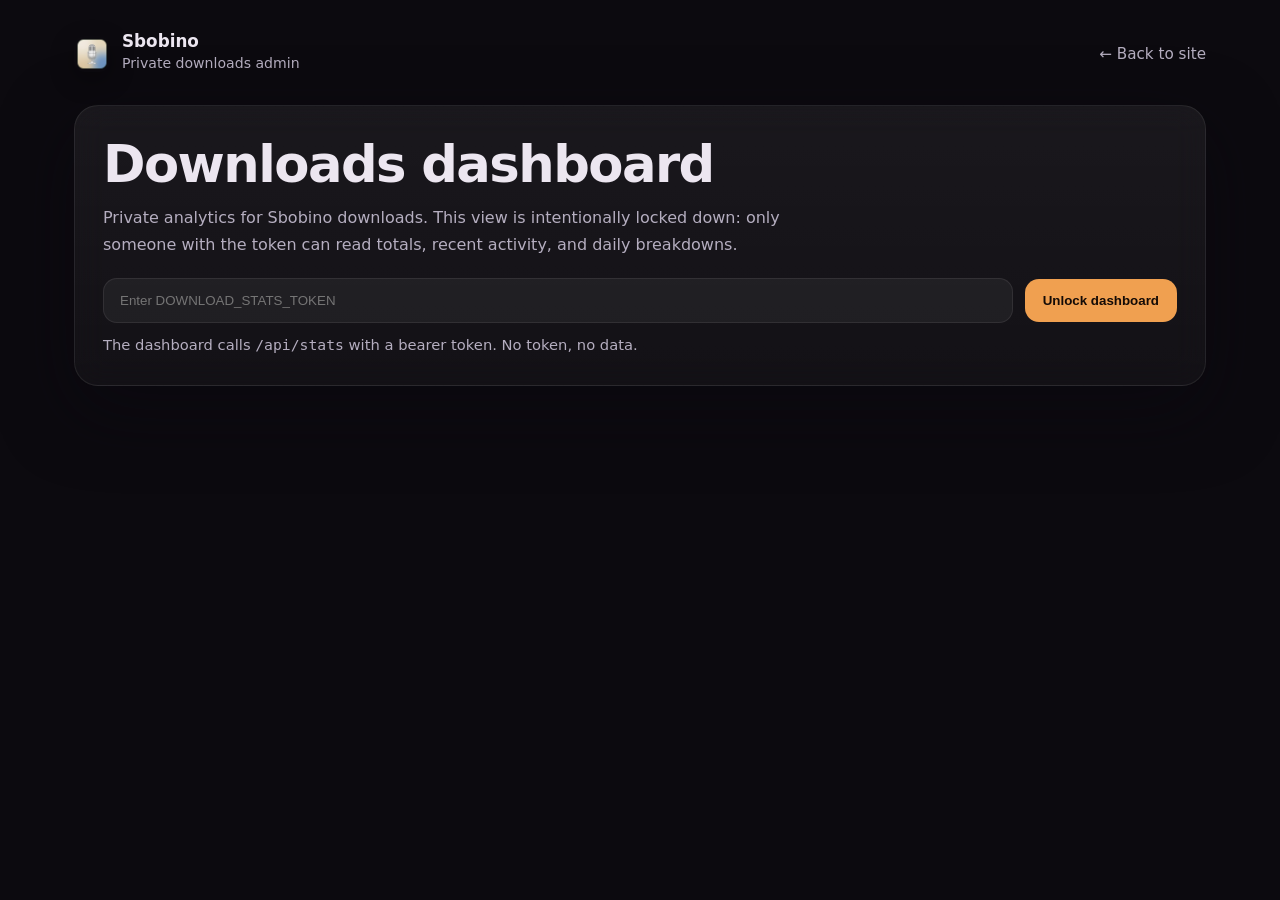
==== downloads.html @ 69f6e6ec "Add private downloads dashboard and tracking" ====
<!DOCTYPE html>
<html lang="en">
<head>
  <meta charset="UTF-8">
  <meta name="viewport" content="width=device-width, initial-scale=1.0">
  <title>Sbobino — Admin Downloads</title>
  <meta name="description" content="Private dashboard for Sbobino download analytics.">
  <link rel="icon" type="image/png" href="assets/icon.png">
  <link rel="stylesheet" href="styles.css">
  <style>
    :root {
      color-scheme: dark;
    }

    body {
      background: var(--bg);
      color: var(--ink);
      font-family: var(--font-body);
    }

    .admin-shell {
      max-width: 1180px;
      margin: 0 auto;
      padding: 32px 24px 80px;
    }

    .admin-topbar {
      display: flex;
      justify-content: space-between;
      align-items: center;
      gap: 16px;
      margin-bottom: 28px;
      flex-wrap: wrap;
    }

    .brand {
      display: flex;
      align-items: center;
      gap: 12px;
      text-decoration: none;
      color: var(--ink);
    }

    .brand img {
      width: 36px;
      height: 36px;
      border-radius: 10px;
      box-shadow: 0 8px 24px rgba(0,0,0,0.28);
    }

    .brand-text strong {
      display: block;
      font-family: var(--font-display);
      font-size: 1.05rem;
      line-height: 1.1;
    }

    .brand-text span {
      color: var(--muted);
      font-size: 0.88rem;
    }

    .back-link {
      color: var(--muted);
      font-size: 0.95rem;
    }

    .hero {
      background: linear-gradient(180deg, rgba(255,255,255,0.06), rgba(255,255,255,0.03));
      border: 1px solid var(--line);
      border-radius: 24px;
      padding: 28px;
      box-shadow: var(--shadow);
      backdrop-filter: blur(16px);
      margin-bottom: 22px;
    }

    .hero h1 {
      font-family: var(--font-display);
      font-size: clamp(2rem, 4vw, 3.2rem);
      margin-bottom: 10px;
      letter-spacing: -0.03em;
    }

    .hero p {
      color: var(--muted);
      max-width: 70ch;
      margin-bottom: 20px;
    }

    .login-panel {
      display: flex;
      gap: 12px;
      flex-wrap: wrap;
      align-items: center;
      margin-top: 20px;
    }

    .login-panel input {
      flex: 1 1 320px;
      min-width: 240px;
      background: rgba(255,255,255,0.05);
      color: var(--ink);
      border: 1px solid var(--line);
      border-radius: 14px;
      padding: 14px 16px;
      outline: none;
    }

    .login-panel input:focus {
      border-color: var(--line-hover);
      box-shadow: 0 0 0 4px rgba(240, 160, 80, 0.12);
    }

    .btn-primary-dark {
      border: 0;
      border-radius: 14px;
      padding: 14px 18px;
      background: var(--accent);
      color: #140b06;
      font-weight: 700;
      cursor: pointer;
      transition: transform .18s ease, filter .18s ease;
    }

    .btn-primary-dark:hover { transform: translateY(-1px); filter: brightness(1.03); }

    .hint {
      color: var(--muted);
      font-size: 0.92rem;
      margin-top: 10px;
    }

    .hidden { display: none; }

    .stats-grid {
      display: grid;
      grid-template-columns: repeat(4, minmax(0, 1fr));
      gap: 16px;
      margin-bottom: 22px;
    }

    .stat-card,
    .panel {
      background: rgba(255,255,255,0.04);
      border: 1px solid var(--line);
      border-radius: 20px;
      box-shadow: var(--shadow-sm);
      backdrop-filter: blur(14px);
    }

    .stat-card {
      padding: 18px;
      min-height: 122px;
      display: flex;
      flex-direction: column;
      justify-content: space-between;
    }

    .stat-label {
      color: var(--muted);
      font-size: 0.9rem;
      letter-spacing: .04em;
      text-transform: uppercase;
    }

    .stat-value {
      font-family: var(--font-display);
      font-size: clamp(1.8rem, 3vw, 2.8rem);
      font-weight: 700;
      letter-spacing: -0.04em;
      line-height: 1;
      margin-top: 8px;
    }

    .stat-sub {
      color: var(--muted);
      font-size: 0.92rem;
      margin-top: 10px;
    }

    .panels {
      display: grid;
      grid-template-columns: 1.2fr .8fr;
      gap: 16px;
    }

    .panel {
      padding: 20px;
    }

    .panel h2 {
      font-family: var(--font-display);
      font-size: 1.15rem;
      margin-bottom: 14px;
    }

    .meta-line {
      color: var(--muted);
      font-size: 0.92rem;
      margin-bottom: 12px;
    }

    .chips {
      display: flex;
      flex-wrap: wrap;
      gap: 8px;
      margin-bottom: 8px;
    }

    .chip {
      padding: 8px 12px;
      border-radius: 999px;
      border: 1px solid var(--line);
      background: rgba(255,255,255,0.03);
      color: var(--ink);
      font-size: 0.9rem;
    }

    pre {
      white-space: pre-wrap;
      word-break: break-word;
      background: rgba(0,0,0,0.26);
      padding: 16px;
      border-radius: 16px;
      border: 1px solid var(--line);
      overflow: auto;
      color: #f7f0ff;
    }

    .events {
      display: grid;
      gap: 10px;
    }

    .event {
      padding: 14px 16px;
      border: 1px solid var(--line);
      border-radius: 16px;
      background: rgba(255,255,255,0.03);
    }

    .event strong {
      display: block;
      margin-bottom: 2px;
    }

    .event small {
      color: var(--muted);
      display: block;
      margin-top: 4px;
      line-height: 1.45;
      word-break: break-word;
    }

    .footer-note {
      margin-top: 16px;
      color: var(--muted);
      font-size: 0.9rem;
    }

    @media (max-width: 980px) {
      .stats-grid,
      .panels {
        grid-template-columns: 1fr;
      }
    }
  </style>
</head>
<body>
  <main class="admin-shell">
    <div class="admin-topbar">
      <a class="brand" href="/">
        <img src="assets/icon.png" alt="Sbobino">
        <div class="brand-text">
          <strong>Sbobino</strong>
          <span>Private downloads admin</span>
        </div>
      </a>
      <a class="back-link" href="/">← Back to site</a>
    </div>

    <section class="hero">
      <h1>Downloads dashboard</h1>
      <p>Private analytics for Sbobino downloads. This view is intentionally locked down: only someone with the token can read totals, recent activity, and daily breakdowns.</p>

      <div class="login-panel">
        <input id="token" type="password" placeholder="Enter DOWNLOAD_STATS_TOKEN" autocomplete="current-password" />
        <button id="load" class="btn-primary-dark">Unlock dashboard</button>
      </div>
      <div class="hint">The dashboard calls <code>/api/stats</code> with a bearer token. No token, no data.</div>
    </section>

    <section id="content" class="hidden">
      <div class="stats-grid">
        <article class="stat-card">
          <div class="stat-label">Total downloads</div>
          <div class="stat-value" id="total">0</div>
          <div class="stat-sub">All tracked assets combined</div>
        </article>
        <article class="stat-card">
          <div class="stat-label">DMG</div>
          <div class="stat-value" id="dmg">0</div>
          <div class="stat-sub">Installer downloads</div>
        </article>
        <article class="stat-card">
          <div class="stat-label">App tar.gz</div>
          <div class="stat-value" id="app">0</div>
          <div class="stat-sub">Bundle downloads</div>
        </article>
        <article class="stat-card">
          <div class="stat-label">Recent events</div>
          <div class="stat-value" id="events-count">0</div>
          <div class="stat-sub">Latest events loaded in this session</div>
        </article>
      </div>

      <div class="panels">
        <section class="panel">
          <h2>Downloads by day</h2>
          <div class="meta-line">JSON snapshot of the stored daily counts.</div>
          <pre id="byday">{}</pre>
        </section>

        <section class="panel">
          <h2>Quick summary</h2>
          <div class="chips" id="summary-chips">
            <span class="chip">Protected access</span>
            <span class="chip">Persistent storage</span>
            <span class="chip">Free stack</span>
          </div>
          <div class="meta-line">Recent events are kept short so you can inspect them fast.</div>
          <div class="events" id="events"></div>
        </section>
      </div>

      <div class="footer-note">Tip: if you want, I can add a tiny chart next. For now this is already production-style, private, and cheap to run.</div>
    </section>
  </main>

  <script>
    const tokenInput = document.getElementById('token');
    const loadBtn = document.getElementById('load');
    const content = document.getElementById('content');
    const total = document.getElementById('total');
    const dmg = document.getElementById('dmg');
    const app = document.getElementById('app');
    const eventsCount = document.getElementById('events-count');
    const byday = document.getElementById('byday');
    const events = document.getElementById('events');

    function eventLabel(row) {
      if (!row) return 'unknown';
      return row.asset || 'unknown';
    }

    async function loadStats() {
      const token = tokenInput.value.trim();
      if (!token) return;
      const res = await fetch('/api/stats', { headers: { Authorization: `Bearer ${token}` } });
      const data = await res.json();
      if (!res.ok) {
        alert(data.error || 'Failed to load stats');
        return;
      }

      total.textContent = data.total ?? 0;
      dmg.textContent = data.dmg ?? 0;
      app.textContent = data.app ?? 0;
      byday.textContent = JSON.stringify(data.byday || {}, null, 2);

      events.innerHTML = '';
      const rows = Array.isArray(data.events) ? data.events : [];
      eventsCount.textContent = rows.length;
      rows.forEach((e) => {
        const div = document.createElement('div');
        div.className = 'event';
        div.innerHTML = `
          <strong>${eventLabel(e)}</strong>
          <small>${e.ts || ''}</small>
          <small>${e.referrer || 'no referrer'}</small>
        `;
        events.appendChild(div);
      });

      content.classList.remove('hidden');
    }

    loadBtn.addEventListener('click', loadStats);
    tokenInput.addEventListener('keydown', (e) => {
      if (e.key === 'Enter') loadStats();
    });
  </script>
</body>
</html>
---- styles.css ----
/* ============================================
   SBOBINO — Showcase Website Styles
   Style: Warm dark glassmorphism (CodexMonitor-inspired)
   ============================================ */

/* ---------- Custom Properties ---------- */
:root {
  --bg:       #0c0a0f;
  --bg-2:     #17141e;
  --bg-card:  #1e1a27;
  --ink:      #ece6f0;
  --muted:    #b5aec0;
  --line:     rgba(255, 255, 255, 0.08);
  --line-hover: rgba(255, 255, 255, 0.18);
  --glass:    rgba(20, 16, 30, 0.6);
  --accent:   #f0a050;
  --accent-2: #e06070;
  --accent-3: #a07cf0;
  --shadow:   0 24px 70px rgba(10, 8, 15, 0.5);
  --shadow-sm: 0 8px 30px rgba(10, 8, 15, 0.3);
  --radius:   16px;
  --radius-lg: 22px;
  --radius-pill: 999px;
  --font-body:    "DM Sans", system-ui, -apple-system, sans-serif;
  --font-display: "Space Grotesk", system-ui, -apple-system, sans-serif;
  --max-width: 1120px;
  --section-pad: clamp(60px, 10vw, 100px);
}

/* ---------- Reset ---------- */
*, *::before, *::after { box-sizing: border-box; margin: 0; padding: 0; }

html {
  scroll-behavior: smooth;
  -webkit-font-smoothing: antialiased;
  -moz-osx-font-smoothing: grayscale;
}

body {
  font-family: var(--font-body);
  font-size: 16px;
  line-height: 1.65;
  color: var(--ink);
  background: var(--bg);
  background-image: radial-gradient(circle at 30% 0%, #1a1428 0%, var(--bg) 55%, #08060c 100%);
  min-height: 100vh;
  overflow-x: hidden;
}

img { display: block; max-width: 100%; height: auto; }
a { color: inherit; text-decoration: none; }
ul { list-style: none; }

/* ---------- Layout ---------- */
.wrap {
  max-width: var(--max-width);
  margin: 0 auto;
  padding: 0 24px;
  width: 100%;
}

.section {
  padding: var(--section-pad) 0;
}

/* ---------- Starfield Canvas ---------- */
#starfield {
  position: fixed;
  inset: -30px;
  z-index: -2;
  width: calc(100% + 60px);
  height: calc(100% + 60px);
  pointer-events: none;
  will-change: transform;
}

/* ---------- Space Layer (nebulae + celestials) ---------- */
.space-layer {
  position: fixed;
  inset: 0;
  z-index: -1;
  overflow: hidden;
  pointer-events: none;
  transition: filter 1.2s ease, transform 0.8s ease;
  will-change: filter, transform;
}

/* Nebulae — larger, more cosmic than the old orbs */
.nebula {
  position: absolute;
  border-radius: 50%;
  filter: blur(120px);
  opacity: 0.10;
  animation: drift 22s ease-in-out infinite;
  will-change: transform;
}

.nebula-1 {
  width: 600px; height: 500px;
  top: -10%; left: 5%;
  background: radial-gradient(ellipse, #4a7cff, #1a1060 40%, transparent 70%);
}

.nebula-2 {
  width: 700px; height: 600px;
  top: 25%; right: -12%;
  background: radial-gradient(ellipse, #e06070, #6b1a3a 40%, transparent 70%);
  animation-delay: -6s;
  opacity: 0.08;
}

.nebula-3 {
  width: 500px; height: 500px;
  top: 55%; left: 20%;
  background: radial-gradient(ellipse, #a07cf0, #301860 40%, transparent 70%);
  animation-delay: -12s;
  opacity: 0.09;
}

.nebula-4 {
  width: 550px; height: 450px;
  top: 80%; right: 15%;
  background: radial-gradient(ellipse, #f0a050, #5a3010 40%, transparent 70%);
  animation-delay: -17s;
  opacity: 0.07;
}

@keyframes drift {
  0%, 100% { transform: translateY(0) translateX(0) scale(1); }
  33%      { transform: translateY(20px) translateX(-10px) scale(1.04); }
  66%      { transform: translateY(-15px) translateX(15px) scale(0.97); }
}

/* ---------- Warp Vignette (fast-scroll / orbital transfer) ---------- */
.warp-vignette {
  position: fixed;
  inset: 0;
  z-index: 1;
  pointer-events: none;
  opacity: 0;
  background: radial-gradient(ellipse at center, transparent 30%, rgba(80, 120, 255, 0.06) 70%, rgba(40, 60, 180, 0.12) 100%);
  transition: opacity 0.3s ease;
}

.warp-vignette.active {
  opacity: 1;
}

/* ---------- Lightbox ---------- */
.lightbox-overlay {
  position: fixed;
  inset: 0;
  z-index: 9999;
  background: rgba(4, 3, 8, 0.92);
  backdrop-filter: blur(12px);
  -webkit-backdrop-filter: blur(12px);
  display: flex;
  align-items: center;
  justify-content: center;
  opacity: 0;
  visibility: hidden;
  transition: opacity 0.3s ease, visibility 0.3s ease;
  cursor: zoom-out;
}

.lightbox-overlay.open {
  opacity: 1;
  visibility: visible;
}

.lightbox-overlay img {
  max-width: 92vw;
  max-height: 90vh;
  border-radius: 12px;
  box-shadow: 0 32px 100px rgba(0, 0, 0, 0.6);
  transform: scale(0.92);
  transition: transform 0.35s cubic-bezier(0.16, 1, 0.3, 1);
}

.lightbox-overlay.open img {
  transform: scale(1);
}

.lightbox-close {
  position: absolute;
  top: 20px; right: 24px;
  width: 44px; height: 44px;
  background: rgba(255,255,255,0.1);
  border: 1px solid rgba(255,255,255,0.15);
  border-radius: 50%;
  color: var(--ink);
  font-size: 1.4rem;
  display: flex;
  align-items: center;
  justify-content: center;
  cursor: pointer;
  transition: background 0.2s, transform 0.2s;
}

.lightbox-close:hover {
  background: rgba(255,255,255,0.2);
  transform: scale(1.1);
}

.lightbox-caption {
  position: absolute;
  bottom: 24px;
  left: 50%;
  transform: translateX(-50%);
  font-family: var(--font-body);
  font-size: 0.9rem;
  color: var(--muted);
  text-align: center;
  max-width: 600px;
  padding: 8px 20px;
  background: rgba(20, 16, 30, 0.7);
  border-radius: var(--radius-pill);
  backdrop-filter: blur(8px);
  -webkit-backdrop-filter: blur(8px);
}

/* Make bento images clickable */
.bento-tile img,
.hero-screenshot img {
  cursor: zoom-in;
}

/* ---------- Typography ---------- */
h1, h2, h3 {
  font-family: var(--font-display);
  line-height: 1.2;
  color: var(--ink);
}

h1 { font-size: clamp(2rem, 4vw, 3.2rem); font-weight: 700; }
h2 { font-size: clamp(1.6rem, 3vw, 2.4rem); font-weight: 700; }
h3 { font-size: 1.15rem; font-weight: 600; }

.overline {
  display: block;
  font-family: var(--font-body);
  font-size: 0.8rem;
  font-weight: 600;
  text-transform: uppercase;
  letter-spacing: 0.1em;
  color: var(--accent);
  margin-bottom: 12px;
}

.section-title {
  margin-bottom: 16px;
}

.section-sub {
  color: var(--muted);
  font-size: 1.05rem;
  max-width: 600px;
  margin-bottom: 48px;
}

.section-sub em {
  color: var(--accent);
  font-style: italic;
}

/* ---------- Buttons ---------- */
.btn {
  display: inline-flex;
  align-items: center;
  gap: 8px;
  font-family: var(--font-body);
  font-size: 0.9rem;
  font-weight: 600;
  padding: 10px 20px;
  border-radius: var(--radius-pill);
  border: 1px solid transparent;
  cursor: pointer;
  transition: transform 0.2s ease, box-shadow 0.2s ease, background 0.2s ease, border-color 0.2s ease;
  white-space: nowrap;
}

.btn:hover { transform: translateY(-2px); }

.btn-primary {
  background: linear-gradient(135deg, var(--accent), #d88a3a);
  color: #0c0a0f;
  box-shadow: 0 4px 20px rgba(240, 160, 80, 0.25);
}
.btn-primary:hover {
  box-shadow: 0 8px 30px rgba(240, 160, 80, 0.35);
}

.btn-ghost {
  border-color: var(--line-hover);
  color: var(--muted);
}
.btn-ghost:hover {
  border-color: rgba(255,255,255,0.3);
  color: var(--ink);
}

.btn-lg {
  padding: 14px 28px;
  font-size: 1rem;
}

/* ---------- Header ---------- */
.site-header {
  position: sticky;
  top: 0;
  z-index: 100;
  background: rgba(12, 10, 15, 0.75);
  backdrop-filter: blur(18px);
  -webkit-backdrop-filter: blur(18px);
  border-bottom: 1px solid var(--line);
}

.header-inner {
  display: flex;
  align-items: center;
  gap: 24px;
  height: 64px;
}

.logo {
  display: flex;
  align-items: center;
  gap: 10px;
  font-family: var(--font-display);
  font-size: 1.2rem;
  font-weight: 700;
  flex-shrink: 0;
}

.logo-icon {
  border-radius: 8px;
}

.nav-links {
  display: flex;
  align-items: center;
  gap: 28px;
  margin-left: auto;
  font-size: 0.9rem;
  font-weight: 500;
}

.nav-links a {
  color: var(--muted);
  transition: color 0.2s;
}
.nav-links a:hover { color: var(--ink); }

.header-actions {
  display: flex;
  align-items: center;
  gap: 12px;
  margin-left: 24px;
}

/* Hamburger */
.menu-toggle {
  display: none;
  background: none;
  border: none;
  cursor: pointer;
  width: 32px;
  height: 32px;
  position: relative;
  margin-left: auto;
}

.hamburger,
.hamburger::before,
.hamburger::after {
  display: block;
  width: 22px;
  height: 2px;
  background: var(--ink);
  border-radius: 2px;
  transition: transform 0.3s, opacity 0.3s;
  position: absolute;
  left: 5px;
}
.hamburger { top: 15px; }
.hamburger::before { content: ''; top: -7px; }
.hamburger::after  { content: ''; top: 7px; }

.menu-toggle[aria-expanded="true"] .hamburger { background: transparent; }
.menu-toggle[aria-expanded="true"] .hamburger::before { transform: translateY(7px) rotate(45deg); }
.menu-toggle[aria-expanded="true"] .hamburger::after  { transform: translateY(-7px) rotate(-45deg); }

/* ---------- Hero ---------- */
.hero {
  padding: clamp(80px, 12vw, 140px) 0 var(--section-pad);
}

.hero-grid {
  display: grid;
  grid-template-columns: 1fr 1.2fr;
  gap: 48px;
  align-items: center;
}

.badge {
  display: inline-block;
  font-size: 0.78rem;
  font-weight: 600;
  padding: 6px 16px;
  border-radius: var(--radius-pill);
  border: 1px solid rgba(240, 160, 80, 0.3);
  color: var(--accent);
  background: rgba(240, 160, 80, 0.08);
  margin-bottom: 20px;
}

.hero-sub {
  color: var(--muted);
  font-size: 1.1rem;
  margin-top: 20px;
  max-width: 520px;
}

.hero-ctas {
  display: flex;
  gap: 14px;
  margin-top: 32px;
  flex-wrap: wrap;
}

/* Inline support card under the hero CTAs — mirrors the footer .support-banner */
.support-inline {
  display: flex; align-items: center; gap: 24px;
  flex-wrap: wrap;
  margin-top: 22px;
  padding: 16px 20px;
  background: rgba(20, 16, 30, 0.4);
  border: 1px solid var(--line);
  border-radius: 12px;
  backdrop-filter: blur(12px);
  -webkit-backdrop-filter: blur(12px);
}
.support-inline-text {
  display: flex; align-items: center; gap: 16px;
  flex: 1; flex-wrap: wrap;
}
.support-inline-label {
  font-size: 0.78rem; font-weight: 600;
  text-transform: uppercase; letter-spacing: 0.08em;
  color: var(--accent);
  white-space: nowrap;
}
.support-inline-text p {
  font-size: 0.9rem; color: var(--muted); margin: 0;
  line-height: 1.45;
}
.support-inline-text strong { color: var(--ink); font-weight: 600; }
.support-inline-actions {
  display: flex; align-items: center; gap: 12px;
  flex-shrink: 0; flex-wrap: wrap;
}

@media (max-width: 720px) {
  .support-inline { padding: 14px 16px; gap: 14px; }
  .support-inline-text { flex-direction: column; align-items: flex-start; gap: 6px; }
}

.hero-screenshot {
  background: var(--glass);
  backdrop-filter: blur(22px);
  -webkit-backdrop-filter: blur(22px);
  border: 1px solid var(--line);
  border-radius: var(--radius-lg);
  padding: 8px;
  overflow: hidden;
  box-shadow: var(--shadow);
  transition: transform 0.3s ease, box-shadow 0.3s ease;
}

.hero-screenshot:hover {
  transform: translateY(-6px);
  box-shadow: 0 32px 80px rgba(10, 8, 15, 0.6);
}

.hero-screenshot img {
  border-radius: calc(var(--radius-lg) - 4px);
  width: 100%;
}

/* ---------- Feature Grid ---------- */
.feature-grid {
  display: grid;
  grid-template-columns: repeat(auto-fit, minmax(300px, 1fr));
  gap: 18px;
}

.feature-card {
  background: var(--glass);
  backdrop-filter: blur(22px);
  -webkit-backdrop-filter: blur(22px);
  border: 1px solid var(--line);
  border-radius: var(--radius);
  padding: 28px;
  transition: transform 0.25s ease, box-shadow 0.25s ease, border-color 0.25s ease;
}

.feature-card:hover {
  transform: translateY(-6px);
  box-shadow: var(--shadow);
  border-color: var(--line-hover);
}

.feature-icon {
  margin-bottom: 16px;
  width: 48px;
  height: 48px;
  display: flex;
  align-items: center;
  justify-content: center;
  border-radius: 12px;
  background: rgba(255,255,255,0.04);
}

.feature-card h3 {
  margin-bottom: 8px;
}

.feature-card p {
  color: var(--muted);
  font-size: 0.92rem;
  line-height: 1.6;
}

/* ---------- Screenshot Showcase ---------- */

/* Mac device frame */
.mac-frame {
  background: #1c1a22;
  border: 1px solid rgba(255, 255, 255, 0.1);
  border-radius: 12px;
  overflow: hidden;
  box-shadow:
    var(--shadow),
    0 0 0 1px rgba(255, 255, 255, 0.04),
    inset 0 1px 0 rgba(255, 255, 255, 0.05);
  transition: transform 0.3s ease, box-shadow 0.3s ease, border-color 0.3s ease;
}

.mac-frame:hover {
  border-color: var(--line-hover);
  box-shadow:
    0 32px 80px rgba(10, 8, 15, 0.6),
    0 0 0 1px rgba(255, 255, 255, 0.06);
}

.mac-titlebar {
  display: flex;
  align-items: center;
  gap: 6px;
  padding: 10px 14px;
  background: rgba(30, 26, 39, 0.9);
  border-bottom: 1px solid rgba(255, 255, 255, 0.06);
}

.mac-dot {
  width: 10px;
  height: 10px;
  border-radius: 50%;
}

.mac-dot:nth-child(1) { background: #ff5f57; opacity: 0.7; }
.mac-dot:nth-child(2) { background: #febc2e; opacity: 0.7; }
.mac-dot:nth-child(3) { background: #28c840; opacity: 0.7; }

.mac-frame img {
  width: 100%;
  display: block;
  cursor: zoom-in;
}

/* Smaller Mac frame for compact row */
.mac-frame-sm {
  background: #1c1a22;
  border: 1px solid rgba(255, 255, 255, 0.1);
  border-radius: 8px;
  overflow: hidden;
  box-shadow: var(--shadow-sm);
  transition: transform 0.3s ease, box-shadow 0.3s ease, border-color 0.3s ease;
}

.mac-frame-sm:hover {
  border-color: var(--line-hover);
  box-shadow: var(--shadow);
}

.mac-frame-sm .mac-titlebar {
  padding: 7px 10px;
  gap: 5px;
}

.mac-frame-sm .mac-dot {
  width: 8px;
  height: 8px;
}

.mac-frame-sm img {
  width: 100%;
  display: block;
  cursor: zoom-in;
}

/* Screenshot frame — clean glass border, no titlebar dots */
.screenshot-frame {
  background: var(--glass);
  backdrop-filter: blur(22px);
  -webkit-backdrop-filter: blur(22px);
  border: 1px solid var(--line);
  border-radius: var(--radius-lg);
  padding: 6px;
  overflow: hidden;
  box-shadow: var(--shadow);
  transition: transform 0.3s ease, box-shadow 0.3s ease, border-color 0.3s ease;
}
.screenshot-frame:hover {
  transform: translateY(-4px);
  border-color: var(--line-hover);
  box-shadow: 0 32px 80px rgba(10,8,15,0.6), 0 0 0 1px rgba(255,255,255,0.06);
}
.screenshot-frame img {
  border-radius: calc(var(--radius-lg) - 4px);
  width: 100%; display: block; cursor: zoom-in;
}
.screenshot-frame-sm {
  padding: 4px;
  border-radius: var(--radius);
}
.screenshot-frame-sm img {
  border-radius: calc(var(--radius) - 3px);
}

/* Spotlight (tier 1) */
.showcase-spotlight {
  display: grid;
  grid-template-columns: 1fr 1.4fr;
  gap: 48px;
  align-items: center;
  margin-bottom: 80px;
}

/* Alternating panels (tier 2) */
.showcase-panel {
  display: grid;
  grid-template-columns: 1fr 1.2fr;
  gap: 48px;
  align-items: center;
  margin-bottom: 64px;
}

.showcase-panel--right {
  grid-template-columns: 1.2fr 1fr;
}

/* Showcase text */
.showcase-overline {
  display: block;
  font-size: 0.75rem;
  font-weight: 600;
  text-transform: uppercase;
  letter-spacing: 0.1em;
  color: var(--accent);
  margin-bottom: 10px;
}

.showcase-text h3 {
  font-size: 1.4rem;
  margin-bottom: 12px;
}

.showcase-text p {
  color: var(--muted);
  font-size: 0.95rem;
  line-height: 1.65;
}

/* Compact row (tier 3) */
.showcase-row {
  display: grid;
  grid-template-columns: repeat(3, 1fr);
  gap: 24px;
  margin-top: 48px;
}

.showcase-card {
  text-align: center;
}

.showcase-card .screenshot-frame {
  margin-bottom: 16px;
}

.showcase-card h4 {
  font-family: var(--font-display);
  font-size: 1rem;
  font-weight: 600;
  margin-bottom: 6px;
}

.showcase-card p {
  color: var(--muted);
  font-size: 0.85rem;
  line-height: 1.5;
}

/* Scroll-triggered entrance animations */
.showcase-frame-enter {
  opacity: 0;
  transform: perspective(1200px) rotateY(4deg) translateX(30px);
  transition: opacity 0.7s ease, transform 0.7s cubic-bezier(0.16, 1, 0.3, 1);
}

.showcase-panel--right .showcase-frame-enter {
  transform: perspective(1200px) rotateY(-4deg) translateX(-30px);
}

.showcase-text-enter {
  opacity: 0;
  transform: translateY(24px);
  transition: opacity 0.6s ease 0.15s, transform 0.6s ease 0.15s;
}

.showcase-card-enter {
  opacity: 0;
  transform: translateY(30px);
  transition: opacity 0.6s ease, transform 0.6s cubic-bezier(0.16, 1, 0.3, 1);
}

.showcase-card-enter:nth-child(2) { transition-delay: 0.1s; }
.showcase-card-enter:nth-child(3) { transition-delay: 0.2s; }

.in-view {
  opacity: 1 !important;
  transform: none !important;
}

/* ---------- Interactive Demo — App Replica ---------- */
.demo-app {
  margin-top: 40px;
  background: rgba(34,40,49,0.95);
  border: 1px solid rgba(223,208,184,0.12);
  border-radius: 12px;
  overflow: hidden;
  box-shadow: 0 32px 80px rgba(6,8,12,0.54), 0 0 0 1px rgba(223,208,184,0.06);
}
.demo-app .mac-titlebar {
  padding: 10px 14px 0;
  background: transparent;
  border-bottom: none;
}
.demo-caption {
  text-align: center; font-size: 0.82rem; color: var(--muted); opacity: 0.6;
  margin-top: 18px;
}

/* App toolbar (below traffic lights) */
.demo-toolbar {
  display: flex; align-items: center; justify-content: space-between;
  padding: 6px 14px 8px;
  background: transparent;
  border-bottom: 1px solid rgba(223,208,184,0.07);
  gap: 8px;
}
.demo-toolbar-left, .demo-toolbar-right {
  display: flex; align-items: center; gap: 4px;
}
.demo-toolbar-btn {
  background: none; border: none; color: rgba(148,137,121,0.85); opacity: 0.6;
  padding: 4px 5px; border-radius: 999px; cursor: default;
  display: flex; align-items: center; justify-content: center;
  min-width: 28px; min-height: 28px;
}
.demo-toolbar-btn-active { opacity: 0.8; }
.demo-toolbar-filename {
  font-size: 0.82rem; color: rgba(223,208,184,0.95); opacity: 0.8;
  margin-left: 4px; white-space: nowrap; overflow: hidden; text-overflow: ellipsis;
  max-width: 320px;
}
.demo-toolbar-export {
  background: rgba(57,62,70,0.6); border: 1px solid rgba(223,208,184,0.12);
  color: rgba(223,208,184,0.95); font-size: 0.78rem; font-weight: 500;
  padding: 5px 14px; border-radius: 999px; cursor: default;
  display: flex; align-items: center; gap: 4px; height: 34px;
}
.demo-toolbar-sep {
  width: 2px; height: 16px; background: rgba(223,208,184,0.08); margin: 0 6px;
}
/* Pill group around the 4 action icons on the right side of the toolbar */
.demo-toolbar-group {
  display: inline-flex; align-items: center; gap: 2px;
  padding: 2px; border-radius: 8px;
  background: rgba(57,62,70,0.38);
  border: 1px solid rgba(223,208,184,0.08);
}
.demo-toolbar-group .demo-toolbar-btn {
  min-width: 26px; min-height: 26px; padding: 3px 4px;
}

/* App 3-column layout */
.demo-app-body {
  display: grid;
  grid-template-columns: 160px 1fr 260px;
  height: 520px;
  min-height: 0;
}

/* Left sidebar */
.demo-sidebar {
  background: rgba(34,40,49,0.45);
  border-right: 1px solid rgba(223,208,184,0.12);
  padding: 12px 10px;
  padding-top: 12px;
  display: flex; flex-direction: column; gap: 2px;
}
.demo-sidebar-item {
  padding: 6px 10px; font-size: 0.82rem;
  color: rgba(223,208,184,0.95);
  display: flex; align-items: center; gap: 8px; cursor: default;
  border-radius: 8px; min-height: 32px;
}
.demo-sidebar-icon svg { opacity: 0.5; flex-shrink: 0; width: 14px; height: 14px; }
.demo-sidebar-active {
  background: rgba(148,137,121,0.2); color: #DFD0B8;
}
.demo-sidebar-active svg { opacity: 0.8; }
.demo-sidebar-divider {
  height: 1px; background: rgba(223,208,184,0.07); margin: 8px 6px;
}
.demo-sidebar-label {
  font-size: 0.72rem; color: rgba(148,137,121,0.85); font-weight: 600;
  padding: 4px 6px; margin-top: 2px;
}
.demo-sidebar-bottom { margin-top: auto; }

/* Settings bar at very bottom of left sidebar area */
.demo-settings-bar {
  display: flex; align-items: center; gap: 6px;
  padding: 8px 16px;
  background: rgba(34,40,49,0.45);
  border-top: 1px solid rgba(223,208,184,0.07);
  font-size: 0.82rem; color: rgba(148,137,121,0.85);
  cursor: default; position: relative;
}

/* Main content area */
.demo-main {
  display: flex; flex-direction: column;
  background: transparent;
  backdrop-filter: blur(8px);
  min-height: 0; height: 100%;
}
.demo-transcript {
  flex: 1 1 auto; min-height: 0;
  padding: 20px 28px;
  overflow-y: auto; scroll-behavior: smooth;
}
.demo-transcript::-webkit-scrollbar { width: 5px; }
.demo-transcript::-webkit-scrollbar-track { background: transparent; }
.demo-transcript::-webkit-scrollbar-thumb { background: rgba(255,255,255,0.1); border-radius: 3px; }
.demo-transcript { scrollbar-width: thin; scrollbar-color: rgba(255,255,255,0.1) transparent; }

/* Placeholder */
.demo-placeholder {
  display: flex; flex-direction: column; align-items: center; justify-content: center;
  gap: 14px; min-height: 360px; text-align: center; color: var(--muted); opacity: 0.5;
}
.demo-placeholder p { font-size: 0.88rem; margin: 0; }

/* Segments — matching real Sbobino app exactly */
.demo-segment {
  padding: 14px 16px;
  border-bottom: 1px solid rgba(223,208,184,0.07);
  opacity: 0; transform: translateY(6px);
  transition: opacity 0.3s ease, transform 0.3s ease;
}
.demo-segment:last-child { border-bottom: none; }
.demo-segment.visible { opacity: 1; transform: none; }
.demo-segment:hover { background: rgba(33,116,214,0.06); }
.demo-segment-meta {
  margin-bottom: 8px;
}
/* Speaker badge — pill shape matching kind-chip + speaker-kind-chip */
.demo-speaker {
  display: inline-flex; align-items: center;
  border-radius: 999px;
  padding: 4px 8px;
  font-size: 0.82rem; font-weight: 600;
  white-space: nowrap;
}
/* Colors from SPEAKER_COLOR_PALETTE: #EC6A5E (Integrity/red), #4F7CFF (Houston/blue) */
.demo-speaker-1 {
  border: 1px solid rgba(236,106,94,0.36);
  background: rgba(236,106,94,0.12);
  color: #EC6A5E;
}
.demo-speaker-2 {
  border: 1px solid rgba(79,124,255,0.36);
  background: rgba(79,124,255,0.12);
  color: #4F7CFF;
}
.demo-segment-text {
  font-size: 1.06rem; line-height: 1.65;
  color: rgba(223,208,184,0.95); margin: 0;
}
.demo-word { opacity: 0.1; transition: opacity 0.2s ease; }
.demo-word.revealed { opacity: 1; }
.demo-timestamp {
  display: block;
  font-size: 0.78rem; color: #7f8794;
  font-variant-numeric: tabular-nums;
  margin-top: 4px;
}

/* Right sidebar — inspector panel */
.demo-sidebar-right {
  background: rgba(34,40,49,0.55);
  border-left: 1px solid rgba(223,208,184,0.12);
  padding: 0;
  font-size: 0.75rem;
  overflow-y: auto;
  overflow-x: hidden;
}
.demo-sidebar-right::-webkit-scrollbar { width: 4px; }
.demo-sidebar-right::-webkit-scrollbar-thumb { background: rgba(255,255,255,0.08); border-radius: 2px; }
.demo-panel-header {
  padding: 10px 14px; text-align: center;
  border-bottom: 1px solid rgba(223,208,184,0.07);
}
.demo-panel-copy {
  background: rgba(57,62,70,0.6); border: 1px solid rgba(223,208,184,0.12);
  color: rgba(223,208,184,0.95); font-size: 0.72rem; font-weight: 500;
  padding: 5px 24px; border-radius: 6px; cursor: default;
  width: 100%;
}
.demo-panel-tabs {
  display: flex; border-bottom: 1px solid rgba(223,208,184,0.07);
}
.demo-panel-tab {
  flex: 1; padding: 10px 8px; text-align: center;
  color: var(--muted); opacity: 0.5; cursor: default;
  font-size: 0.72rem; font-weight: 500;
  display: flex; align-items: center; justify-content: center; gap: 5px;
}
.demo-panel-tab-active {
  opacity: 1; color: #DFD0B8;
  border-bottom: 2px solid #948979;
  margin-bottom: -1px;
}
.demo-panel-section {
  padding: 12px 14px;
  border-bottom: 1px solid rgba(223,208,184,0.07);
}
.demo-panel-label {
  font-size: 0.9rem; font-weight: 600;
  color: rgba(223,208,184,0.95); margin-bottom: 8px;
}
.demo-panel-subhead {
  font-size: 0.78rem; color: rgba(223,208,184,0.95); font-weight: 500; margin-bottom: 4px;
}
.demo-panel-row {
  display: flex; justify-content: space-between; align-items: center;
  padding: 3px 0; gap: 8px;
}
.demo-panel-key { color: rgba(148,137,121,0.85); font-size: 0.72rem; }
.demo-panel-val {
  color: rgba(148,137,121,0.85);
  white-space: nowrap; overflow: hidden; text-overflow: ellipsis;
  max-width: 150px; text-align: right; font-size: 0.72rem;
}
.demo-panel-speakers {
  display: flex; gap: 6px; flex-wrap: wrap; align-items: center; margin: 6px 0;
}
.demo-speaker-chip {
  font-size: 0.8rem; font-weight: 600; padding: 6px 10px;
  border-radius: 999px; cursor: default; line-height: 1.2;
}
.demo-speaker-chip-1 {
  border: 1px solid rgba(236,106,94,0.36);
  background: rgba(236,106,94,0.12);
  color: #EC6A5E;
}
.demo-speaker-chip-2 {
  border: 1px solid rgba(79,124,255,0.36);
  background: rgba(79,124,255,0.12);
  color: #4F7CFF;
}
.demo-detected { font-size: 0.68rem; color: #4F7CFF; opacity: 1; }

/* People section — header row with "2 speakers detected" pill */
.demo-panel-label-row {
  display: flex; align-items: center; justify-content: space-between;
  margin-bottom: 10px;
}
.demo-detected-pill {
  display: inline-flex; align-items: center;
  padding: 2px 8px; border-radius: 999px;
  font-size: 0.68rem; font-weight: 500;
  background: rgba(148,137,121,0.18);
  color: #DFD0B8;
  border: 1px solid rgba(223,208,184,0.12);
}

/* Speaker row: 32x32 filled color circle + chip */
.demo-speaker-row {
  display: flex; align-items: center; gap: 10px;
  padding: 6px 0;
}
.demo-color-circle {
  width: 28px; height: 28px; border-radius: 999px;
  border: 1px solid rgba(223,208,184,0.18);
  box-shadow: inset 0 0 0 2px rgba(34,40,49,0.35);
  flex-shrink: 0; cursor: default;
}

.demo-panel-sublabel {
  font-size: 0.7rem; font-weight: 500; color: rgba(148,137,121,0.85);
  margin-top: 10px; margin-bottom: 4px;
  text-transform: none; letter-spacing: 0;
}

/* Native-looking select (styled span) with right caret chevron */
.demo-merge-select-native {
  position: relative;
  background: rgba(57,62,70,0.38); border: 1px solid rgba(223,208,184,0.12);
  border-radius: 4px; padding: 3px 22px 3px 8px;
  font-size: 0.7rem; color: rgba(223,208,184,0.9);
  cursor: default; flex: 1;
  white-space: nowrap; overflow: hidden; text-overflow: ellipsis;
}
.demo-select-caret {
  position: absolute; right: 6px; top: 50%;
  width: 0; height: 0; transform: translateY(-50%);
  border-left: 3px solid transparent;
  border-right: 3px solid transparent;
  border-top: 4px solid rgba(148,137,121,0.6);
}
.demo-assign-input {
  flex: 1;
  background: rgba(57,62,70,0.38); border: 1px solid rgba(223,208,184,0.12);
  border-radius: 4px; padding: 3px 8px;
  font-size: 0.7rem; color: rgba(223,208,184,0.9);
  font-family: inherit; min-width: 0;
}
.demo-assign-input::placeholder { color: rgba(148,137,121,0.55); }

/* Merge / Assign rows */
.demo-merge-row, .demo-assign-row {
  display: flex; align-items: center; gap: 4px; margin-top: 4px;
}
.demo-merge-select {
  background: rgba(57,62,70,0.38); border: 1px solid rgba(223,208,184,0.12);
  border-radius: 4px; padding: 2px 8px; font-size: 0.68rem; color: rgba(148,137,121,0.85);
  cursor: default;
}
.demo-merge-into { font-size: 0.66rem; color: rgba(148,137,121,0.85); opacity: 0.6; }
.demo-merge-btn {
  background: rgba(57,62,70,0.38); border: 1px solid rgba(223,208,184,0.12);
  border-radius: 4px; padding: 2px 8px; font-size: 0.68rem; color: rgba(148,137,121,0.85);
  cursor: default; font-weight: 500;
}
.demo-panel-hint {
  font-size: 0.64rem; color: rgba(148,137,121,0.6); line-height: 1.4;
  margin-top: 6px;
}
/* Stepper input (macOS number field with up/down) */
.demo-stepper-input {
  background: rgba(57,62,70,0.38); border: 1px solid rgba(223,208,184,0.12);
  border-radius: 6px; padding: 3px 22px 3px 8px; font-size: 0.72rem;
  color: rgba(223,208,184,0.95); cursor: default; position: relative;
  display: inline-flex; align-items: center; min-width: 48px;
}
.demo-stepper-arrows {
  position: absolute; right: 2px; top: 1px; bottom: 1px;
  display: flex; flex-direction: column; width: 14px;
}
.demo-stepper-up, .demo-stepper-down {
  flex: 1; position: relative;
}
.demo-stepper-up::after, .demo-stepper-down::after {
  content: ''; position: absolute; left: 4px;
  border-left: 3px solid transparent; border-right: 3px solid transparent;
}
.demo-stepper-up::after {
  top: 3px; border-bottom: 4px solid rgba(148,137,121,0.5);
}
.demo-stepper-down::after {
  bottom: 3px; border-top: 4px solid rgba(148,137,121,0.5);
}

/* Checkbox (decorative) */
.demo-checkbox {
  width: 16px; height: 16px; border-radius: 3px; flex-shrink: 0;
  border: 1.5px solid rgba(223,208,184,0.2); cursor: default;
  position: relative;
}

/* Toggle switch (iOS style, for "Group segments" option) */
.demo-toggle-switch {
  width: 32px; height: 18px; border-radius: 9px;
  background: rgba(223,208,184,0.15); position: relative;
  flex-shrink: 0; cursor: default;
  transition: background 0.15s;
}
.demo-toggle-switch-on { background: rgba(80,200,120,0.6); }
.demo-toggle-switch-dot {
  width: 14px; height: 14px; border-radius: 50%;
  background: #fff;
  position: absolute; top: 2px; left: 2px;
  transition: left 0.15s;
  box-shadow: 0 1px 3px rgba(0,0,0,0.2);
}
.demo-toggle-switch-on .demo-toggle-switch-dot { left: 16px; }

/* Bottom player bar */
.demo-player-bar {
  display: flex; align-items: center; gap: 10px;
  padding: 9px 12px;
  background: rgba(57,62,70,0.28);
  border-top: 1px solid rgba(223,208,184,0.07);
  backdrop-filter: blur(8px);
}
.demo-player-play, .demo-player-reset {
  background: none; border: none; color: var(--muted);
  cursor: pointer; padding: 6px; border-radius: 6px;
  display: flex; align-items: center; justify-content: center;
  transition: color 0.15s, background 0.15s;
}
.demo-player-play:hover, .demo-player-reset:hover {
  color: var(--ink); background: rgba(255,255,255,0.08);
}

/* Wrapper for the play button + floating nudge callout */
.demo-play-wrap {
  position: relative; display: inline-flex; align-items: center;
}

/* Pulse attention ring around the Play button until first interaction */
.demo-player-play-pulse {
  position: relative;
  color: #DFD0B8;
  background: rgba(148,137,121,0.18);
  box-shadow: 0 0 0 0 rgba(148,137,121,0.55);
  animation: demoPlayPulse 1.8s ease-out infinite;
}
.demo-player-play-pulse:hover {
  background: rgba(148,137,121,0.28);
}
@keyframes demoPlayPulse {
  0%   { box-shadow: 0 0 0 0 rgba(148,137,121,0.55); }
  70%  { box-shadow: 0 0 0 12px rgba(148,137,121,0); }
  100% { box-shadow: 0 0 0 0 rgba(148,137,121,0); }
}

/* Floating "Try it — press play" callout above the play button */
.demo-play-nudge {
  position: absolute; left: 50%; bottom: calc(100% + 10px);
  transform: translateX(-50%);
  white-space: nowrap;
  padding: 5px 10px; border-radius: 999px;
  background: linear-gradient(135deg, rgba(148,137,121,0.95), rgba(200,184,156,0.9));
  color: #1a1d22; font-size: 0.7rem; font-weight: 600;
  letter-spacing: 0.01em;
  box-shadow: 0 6px 18px rgba(0,0,0,0.35), 0 0 0 1px rgba(255,255,255,0.08);
  pointer-events: none;
  animation: demoNudgeBob 2.2s ease-in-out infinite;
  z-index: 2;
}
.demo-play-nudge::after {
  content: ''; position: absolute; left: 50%; top: 100%;
  transform: translateX(-50%);
  border: 5px solid transparent;
  border-top-color: rgba(200,184,156,0.9);
}
@keyframes demoNudgeBob {
  0%, 100% { transform: translateX(-50%) translateY(0); }
  50%      { transform: translateX(-50%) translateY(-3px); }
}

/* Once the user interacts, the app body gets .demo-started — stop nudging */
.demo-app.demo-started .demo-player-play-pulse {
  animation: none;
  box-shadow: none;
  background: none;
  color: var(--muted);
}
.demo-app.demo-started .demo-play-nudge { display: none; }
/* macOS-style slider: thin track + circular handle visible on hover */
.demo-progress {
  flex: 1; height: 4px; background: rgba(255,255,255,0.08);
  border-radius: 2px; cursor: pointer; position: relative;
}
.demo-progress-fill {
  height: 100%; width: 0%;
  background: linear-gradient(90deg, #948979, #C8B89C);
  border-radius: 2px; transition: width 0.15s linear;
  position: relative;
}
.demo-progress-fill::after {
  content: '';
  position: absolute; right: -6px; top: 50%;
  width: 12px; height: 12px; border-radius: 50%;
  background: #ffffff;
  box-shadow: 0 1px 3px rgba(0,0,0,0.35), 0 0 0 1px rgba(0,0,0,0.08);
  transform: translateY(-50%) scale(0);
  transition: transform 0.15s ease;
}
.demo-progress:hover .demo-progress-fill::after,
.demo-progress:focus-within .demo-progress-fill::after {
  transform: translateY(-50%) scale(1);
}
.demo-duration {
  font-size: 0.72rem; color: var(--muted); opacity: 0.6;
  font-variant-numeric: tabular-nums; white-space: nowrap;
}
.demo-player-speed {
  font-size: 0.68rem; color: var(--muted); opacity: 0.5;
  cursor: default; font-weight: 500;
}

/* ---------- Workflow ---------- */
.workflow-grid {
  display: grid;
  grid-template-columns: repeat(4, 1fr);
  gap: 18px;
}

.workflow-step {
  background: var(--glass);
  backdrop-filter: blur(22px);
  -webkit-backdrop-filter: blur(22px);
  border: 1px solid var(--line);
  border-radius: var(--radius);
  padding: 28px;
  transition: transform 0.25s ease, box-shadow 0.25s ease, border-color 0.25s ease;
}

.workflow-step:hover {
  transform: translateY(-6px);
  box-shadow: var(--shadow);
  border-color: var(--line-hover);
}

.step-number {
  display: block;
  font-family: var(--font-display);
  font-size: 2.2rem;
  font-weight: 700;
  color: var(--accent);
  opacity: 0.6;
  margin-bottom: 12px;
  line-height: 1;
}

.workflow-step h3 { margin-bottom: 8px; }

.workflow-step p {
  color: var(--muted);
  font-size: 0.92rem;
  line-height: 1.6;
}

/* ---------- Audience ---------- */
.audience-grid {
  display: grid;
  grid-template-columns: repeat(2, 1fr);
  gap: 24px;
}

.audience-card {
  background: var(--glass);
  backdrop-filter: blur(22px);
  -webkit-backdrop-filter: blur(22px);
  border: 1px solid var(--line);
  border-radius: var(--radius-lg);
  padding: 36px;
  transition: transform 0.25s ease, box-shadow 0.25s ease, border-color 0.25s ease;
}

.audience-card:hover {
  transform: translateY(-6px);
  box-shadow: var(--shadow);
  border-color: var(--line-hover);
}

.audience-icon {
  margin-bottom: 18px;
  width: 56px;
  height: 56px;
  display: flex;
  align-items: center;
  justify-content: center;
  border-radius: 14px;
  background: rgba(255,255,255,0.04);
}

.audience-card h3 {
  font-size: 1.3rem;
  margin-bottom: 12px;
}

.audience-card > p {
  color: var(--muted);
  font-size: 0.95rem;
  margin-bottom: 18px;
}

.audience-list {
  display: flex;
  flex-direction: column;
  gap: 8px;
}

.audience-list li {
  font-size: 0.88rem;
  color: var(--muted);
  padding-left: 20px;
  position: relative;
}

.audience-list li::before {
  content: '';
  position: absolute;
  left: 0;
  top: 8px;
  width: 8px;
  height: 8px;
  border-radius: 50%;
  background: var(--accent);
  opacity: 0.5;
}

.audience-card:nth-child(2) .audience-list li::before {
  background: var(--accent-2);
}

/* ---------- Desktop Quality ---------- */
.quality-grid {
  display: grid;
  grid-template-columns: repeat(3, 1fr);
  gap: 18px;
}

.quality-card {
  background: var(--glass);
  backdrop-filter: blur(22px);
  -webkit-backdrop-filter: blur(22px);
  border: 1px solid var(--line);
  border-radius: var(--radius);
  padding: 32px;
  text-align: center;
  transition: transform 0.25s ease, box-shadow 0.25s ease, border-color 0.25s ease;
}

.quality-card:hover {
  transform: translateY(-6px);
  box-shadow: var(--shadow);
  border-color: var(--line-hover);
}

.quality-icon {
  margin: 0 auto 18px;
  width: 60px;
  height: 60px;
  display: flex;
  align-items: center;
  justify-content: center;
  border-radius: 16px;
  background: rgba(255,255,255,0.04);
}

.quality-card h3 {
  margin-bottom: 10px;
  font-size: 1.15rem;
}

.quality-card p {
  color: var(--muted);
  font-size: 0.92rem;
  line-height: 1.6;
}

/* ---------- CTA Section ---------- */
.cta-section {
  padding-bottom: clamp(40px, 8vw, 80px);
}

.cta-card {
  background: var(--glass);
  backdrop-filter: blur(22px);
  -webkit-backdrop-filter: blur(22px);
  border: 1px solid var(--line);
  border-radius: var(--radius-lg);
  padding: clamp(40px, 6vw, 72px);
  text-align: center;
}

.cta-card h2 {
  font-size: clamp(1.8rem, 3.5vw, 2.8rem);
  margin-bottom: 16px;
}

.cta-card > p {
  color: var(--muted);
  font-size: 1.05rem;
  max-width: 560px;
  margin: 0 auto 32px;
}

.cta-note {
  display: block;
  margin-top: 16px;
  font-size: 0.82rem;
  color: var(--muted);
  opacity: 0.7;
}

/* ---------- Support Banner ---------- */
.support-banner {
  border-top: 1px solid var(--line);
  border-bottom: 1px solid var(--line);
  padding: 20px 0;
  background: rgba(20, 16, 30, 0.4);
  backdrop-filter: blur(12px);
  -webkit-backdrop-filter: blur(12px);
}

.support-inner {
  display: flex;
  align-items: center;
  justify-content: space-between;
  gap: 24px;
  flex-wrap: wrap;
}

.support-text {
  display: flex;
  align-items: center;
  gap: 16px;
  flex-wrap: wrap;
}

.support-label {
  font-size: 0.78rem;
  font-weight: 600;
  text-transform: uppercase;
  letter-spacing: 0.08em;
  color: var(--accent);
  white-space: nowrap;
}

.support-text p {
  font-size: 0.9rem;
  color: var(--muted);
  margin: 0;
}

.support-actions {
  display: flex;
  align-items: center;
  gap: 12px;
  flex-shrink: 0;
}

.btn-bmc {
  display: inline-flex;
  align-items: center;
  gap: 6px;
  background: #f5c543;
  color: #1a1200;
  font-family: var(--font-body);
  font-weight: 700;
  font-size: 0.88rem;
  padding: 0 16px;
  height: 32px;
  border-radius: 6px;
  border: none;
  cursor: pointer;
  transition: transform 0.2s, box-shadow 0.2s, filter 0.2s;
  box-shadow: 0 2px 12px rgba(245, 197, 67, 0.2);
  text-decoration: none;
  white-space: nowrap;
}

.btn-bmc:hover {
  transform: translateY(-1px);
  box-shadow: 0 4px 18px rgba(245, 197, 67, 0.35);
  filter: brightness(1.05);
}

.btn-sponsor {
  display: inline-flex;
  align-items: center;
  gap: 6px;
  background: rgba(255, 255, 255, 0.04);
  color: #ea4aaa;
  font-family: var(--font-body);
  font-weight: 600;
  font-size: 0.88rem;
  padding: 0 16px;
  height: 32px;
  border-radius: 6px;
  border: 1px solid rgba(234, 74, 170, 0.4);
  cursor: pointer;
  transition: transform 0.2s, box-shadow 0.2s, background 0.2s, border-color 0.2s;
  text-decoration: none;
  white-space: nowrap;
}

.btn-sponsor svg { fill: #ea4aaa; flex-shrink: 0; }

.btn-sponsor:hover {
  transform: translateY(-1px);
  background: rgba(234, 74, 170, 0.12);
  border-color: rgba(234, 74, 170, 0.7);
  box-shadow: 0 4px 18px rgba(234, 74, 170, 0.25);
}

/* ---------- Top Sponsor Announcement Bar (matches footer .support-banner style) ---------- */
.announce-bar {
  position: relative; z-index: 60;
  border-bottom: 1px solid var(--line);
  background: rgba(20, 16, 30, 0.55);
  backdrop-filter: blur(12px);
  -webkit-backdrop-filter: blur(12px);
}
.announce-inner {
  display: flex; align-items: center; justify-content: space-between;
  gap: 24px; padding: 14px 0; flex-wrap: wrap;
}
.announce-text {
  display: flex; align-items: center; gap: 16px;
  flex: 1; flex-wrap: wrap; margin: 0;
}
.announce-label {
  font-size: 0.78rem; font-weight: 600;
  text-transform: uppercase; letter-spacing: 0.08em;
  color: var(--accent);
  white-space: nowrap;
}
.announce-body {
  font-size: 0.9rem; color: var(--muted); line-height: 1.45;
}
.announce-body strong { color: var(--ink); font-weight: 600; }
.announce-actions {
  display: flex; align-items: center; gap: 12px;
  flex-shrink: 0; flex-wrap: wrap;
}
.announce-close {
  background: none; border: none; color: var(--muted);
  font-size: 1.4rem; cursor: pointer; padding: 0 4px; line-height: 1;
  transition: color 0.15s; opacity: 0.6;
}
.announce-close:hover { color: var(--ink); opacity: 1; }
.announce-bar.is-hidden { display: none; }

@media (max-width: 720px) {
  .announce-inner { gap: 12px; padding: 12px 0; }
  .announce-text { flex-direction: column; align-items: flex-start; gap: 6px; }
  .announce-body { font-size: 0.84rem; }
}

@media (max-width: 640px) {
  .support-inner {
    flex-direction: column;
    align-items: flex-start;
    gap: 16px;
  }
}

/* ---------- Footer ---------- */
.site-footer {
  border-top: 1px solid var(--line);
  padding: 32px 0;
}

.footer-inner {
  display: flex;
  flex-wrap: wrap;
  align-items: center;
  gap: 24px;
}

.footer-brand {
  display: flex;
  align-items: center;
  gap: 10px;
  flex-wrap: wrap;
}

.footer-icon { border-radius: 6px; }

.footer-name {
  font-family: var(--font-display);
  font-weight: 700;
  font-size: 1rem;
}

.footer-origin {
  font-size: 0.82rem;
  color: var(--muted);
}

.footer-origin em { color: var(--accent); }

.footer-links {
  display: flex;
  gap: 20px;
  margin-left: auto;
  font-size: 0.85rem;
}

.footer-links a {
  color: var(--muted);
  transition: color 0.2s;
}
.footer-links a:hover { color: var(--ink); }

.footer-copy {
  width: 100%;
  font-size: 0.78rem;
  color: var(--muted);
  opacity: 0.6;
  margin-top: 8px;
}

/* ========================================
   RESPONSIVE
   ======================================== */

@media (max-width: 980px) {
  .hero-grid {
    grid-template-columns: 1fr;
    gap: 40px;
  }
  .hero-text { text-align: center; }
  .hero-sub { margin-left: auto; margin-right: auto; }
  .hero-ctas { justify-content: center; }
}

@media (max-width: 900px) {
  .menu-toggle { display: block; }

  .nav-links {
    display: none;
    position: absolute;
    top: 64px;
    left: 0;
    right: 0;
    flex-direction: column;
    gap: 0;
    background: rgba(12, 10, 15, 0.95);
    backdrop-filter: blur(18px);
    -webkit-backdrop-filter: blur(18px);
    border-bottom: 1px solid var(--line);
    padding: 16px 24px;
  }

  .nav-links.open { display: flex; }

  .nav-links a {
    padding: 12px 0;
    border-bottom: 1px solid var(--line);
    width: 100%;
  }
  .nav-links a:last-child { border-bottom: none; }

  .header-actions { margin-left: auto; }

  .workflow-grid {
    grid-template-columns: repeat(2, 1fr);
  }

  .quality-grid {
    grid-template-columns: 1fr;
  }
}

@media (max-width: 720px) {
  .showcase-spotlight,
  .showcase-panel,
  .showcase-panel--right {
    grid-template-columns: 1fr;
    gap: 24px;
  }

  .showcase-panel--right .screenshot-frame {
    order: -1;
  }

  .showcase-row {
    grid-template-columns: 1fr;
    gap: 20px;
  }

  .showcase-frame-enter,
  .showcase-panel--right .showcase-frame-enter {
    transform: perspective(1200px) rotateY(0deg) translateY(20px);
  }

  .demo-app-body {
    grid-template-columns: 1fr;
    min-height: auto;
  }
  .demo-sidebar, .demo-sidebar-right { display: none; }
  .demo-toolbar { display: none; }
  .demo-settings-bar { display: none; }
  .demo-transcript { max-height: 300px; }
  .demo-segment.demo-segment-s2 { margin: 0 -20px; padding: 10px 20px; }

  .audience-grid {
    grid-template-columns: 1fr;
  }

  .workflow-grid {
    grid-template-columns: 1fr;
  }

  .feature-grid {
    grid-template-columns: 1fr;
  }

  .hero-ctas {
    flex-direction: column;
    align-items: center;
  }

  .hero-ctas .btn {
    width: 100%;
    justify-content: center;
    max-width: 320px;
  }

  .header-actions .btn-ghost {
    display: none;
  }
}

@media (max-width: 520px) {
  :root {
    --section-pad: 48px;
  }

  .wrap { padding: 0 16px; }

  h1 { font-size: 1.7rem; }
}

/* ---------- Reduced Motion ---------- */
@media (prefers-reduced-motion: reduce) {
  .nebula { animation: none; }
  #starfield { display: none; }
  .warp-vignette { display: none; }
  .space-layer { transition: none; }
  html { scroll-behavior: auto; }

  .btn,
  .feature-card,
  .mac-frame,
  .mac-frame-sm,
  .screenshot-frame,
  .workflow-step,
  .audience-card,
  .quality-card,
  .hero-screenshot {
    transition: none;
  }

  .showcase-frame-enter,
  .showcase-text-enter,
  .showcase-card-enter {
    opacity: 1;
    transform: none;
    transition: none;
  }

  .demo-word { opacity: 1; transition: none; }
  .demo-segment { opacity: 1; transform: none; transition: none; }
  .demo-summary { transition: none; }

  .lightbox-overlay,
  .lightbox-overlay img {
    transition: none;
  }
}
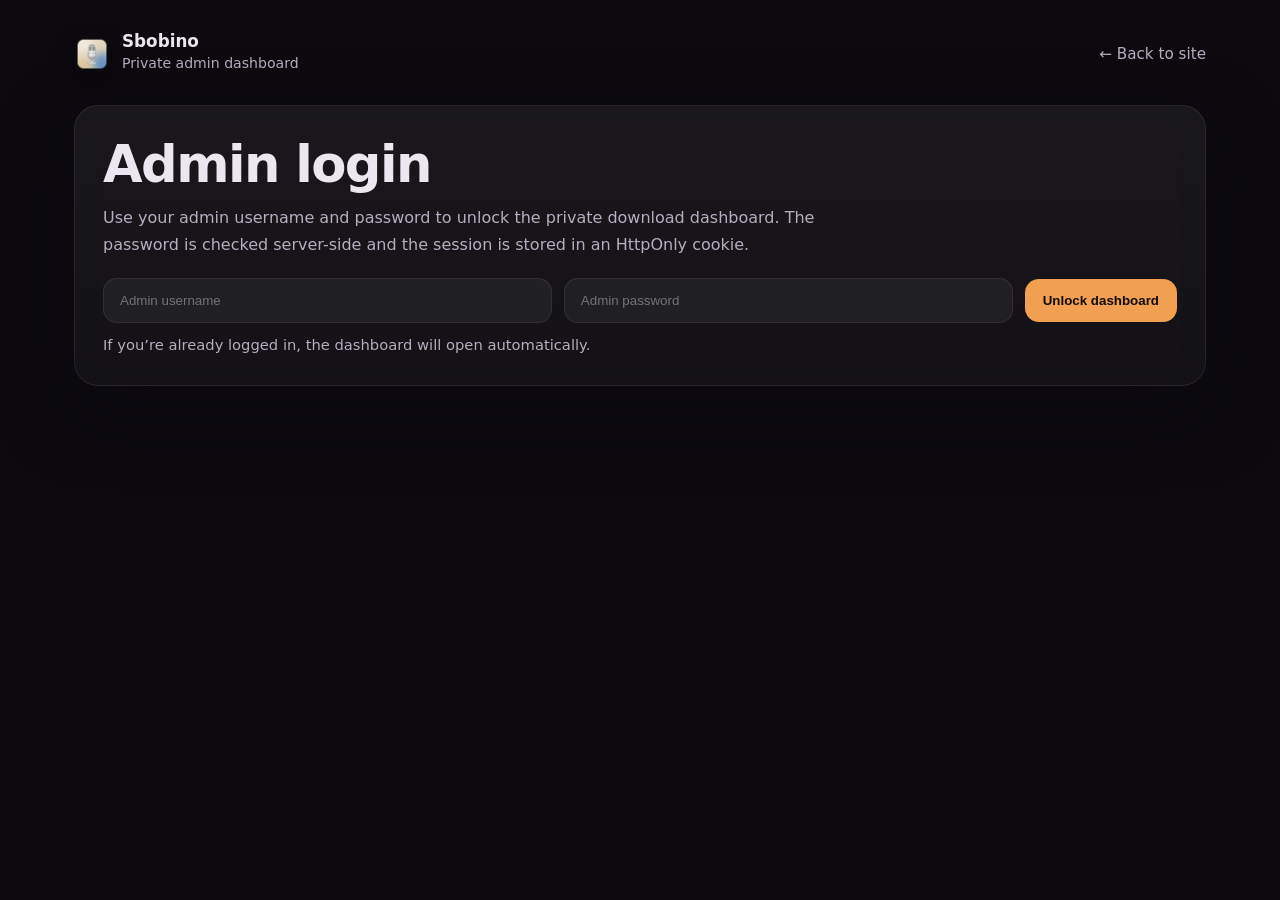
==== commit 9709679a: "Add username/password admin login" ====
--- a/downloads.html
+++ b/downloads.html
@@ -3,268 +3,51 @@
 <head>
   <meta charset="UTF-8">
   <meta name="viewport" content="width=device-width, initial-scale=1.0">
-  <title>Sbobino — Admin Downloads</title>
-  <meta name="description" content="Private dashboard for Sbobino download analytics.">
+  <title>Sbobino — Admin Dashboard</title>
+  <meta name="description" content="Private admin dashboard for Sbobino download analytics.">
   <link rel="icon" type="image/png" href="assets/icon.png">
   <link rel="stylesheet" href="styles.css">
   <style>
-    :root {
-      color-scheme: dark;
-    }
-
-    body {
-      background: var(--bg);
-      color: var(--ink);
-      font-family: var(--font-body);
-    }
-
-    .admin-shell {
-      max-width: 1180px;
-      margin: 0 auto;
-      padding: 32px 24px 80px;
-    }
-
-    .admin-topbar {
-      display: flex;
-      justify-content: space-between;
-      align-items: center;
-      gap: 16px;
-      margin-bottom: 28px;
-      flex-wrap: wrap;
-    }
-
-    .brand {
-      display: flex;
-      align-items: center;
-      gap: 12px;
-      text-decoration: none;
-      color: var(--ink);
-    }
-
-    .brand img {
-      width: 36px;
-      height: 36px;
-      border-radius: 10px;
-      box-shadow: 0 8px 24px rgba(0,0,0,0.28);
-    }
-
-    .brand-text strong {
-      display: block;
-      font-family: var(--font-display);
-      font-size: 1.05rem;
-      line-height: 1.1;
-    }
-
-    .brand-text span {
-      color: var(--muted);
-      font-size: 0.88rem;
-    }
-
-    .back-link {
-      color: var(--muted);
-      font-size: 0.95rem;
-    }
-
-    .hero {
-      background: linear-gradient(180deg, rgba(255,255,255,0.06), rgba(255,255,255,0.03));
-      border: 1px solid var(--line);
-      border-radius: 24px;
-      padding: 28px;
-      box-shadow: var(--shadow);
-      backdrop-filter: blur(16px);
-      margin-bottom: 22px;
-    }
-
-    .hero h1 {
-      font-family: var(--font-display);
-      font-size: clamp(2rem, 4vw, 3.2rem);
-      margin-bottom: 10px;
-      letter-spacing: -0.03em;
-    }
-
-    .hero p {
-      color: var(--muted);
-      max-width: 70ch;
-      margin-bottom: 20px;
-    }
-
-    .login-panel {
-      display: flex;
-      gap: 12px;
-      flex-wrap: wrap;
-      align-items: center;
-      margin-top: 20px;
-    }
-
-    .login-panel input {
-      flex: 1 1 320px;
-      min-width: 240px;
-      background: rgba(255,255,255,0.05);
-      color: var(--ink);
-      border: 1px solid var(--line);
-      border-radius: 14px;
-      padding: 14px 16px;
-      outline: none;
-    }
-
-    .login-panel input:focus {
-      border-color: var(--line-hover);
-      box-shadow: 0 0 0 4px rgba(240, 160, 80, 0.12);
-    }
-
-    .btn-primary-dark {
-      border: 0;
-      border-radius: 14px;
-      padding: 14px 18px;
-      background: var(--accent);
-      color: #140b06;
-      font-weight: 700;
-      cursor: pointer;
-      transition: transform .18s ease, filter .18s ease;
-    }
-
-    .btn-primary-dark:hover { transform: translateY(-1px); filter: brightness(1.03); }
-
-    .hint {
-      color: var(--muted);
-      font-size: 0.92rem;
-      margin-top: 10px;
-    }
-
-    .hidden { display: none; }
-
-    .stats-grid {
-      display: grid;
-      grid-template-columns: repeat(4, minmax(0, 1fr));
-      gap: 16px;
-      margin-bottom: 22px;
-    }
-
-    .stat-card,
-    .panel {
-      background: rgba(255,255,255,0.04);
-      border: 1px solid var(--line);
-      border-radius: 20px;
-      box-shadow: var(--shadow-sm);
-      backdrop-filter: blur(14px);
-    }
-
-    .stat-card {
-      padding: 18px;
-      min-height: 122px;
-      display: flex;
-      flex-direction: column;
-      justify-content: space-between;
-    }
-
-    .stat-label {
-      color: var(--muted);
-      font-size: 0.9rem;
-      letter-spacing: .04em;
-      text-transform: uppercase;
-    }
-
-    .stat-value {
-      font-family: var(--font-display);
-      font-size: clamp(1.8rem, 3vw, 2.8rem);
-      font-weight: 700;
-      letter-spacing: -0.04em;
-      line-height: 1;
-      margin-top: 8px;
-    }
-
-    .stat-sub {
-      color: var(--muted);
-      font-size: 0.92rem;
-      margin-top: 10px;
-    }
-
-    .panels {
-      display: grid;
-      grid-template-columns: 1.2fr .8fr;
-      gap: 16px;
-    }
-
-    .panel {
-      padding: 20px;
-    }
-
-    .panel h2 {
-      font-family: var(--font-display);
-      font-size: 1.15rem;
-      margin-bottom: 14px;
-    }
-
-    .meta-line {
-      color: var(--muted);
-      font-size: 0.92rem;
-      margin-bottom: 12px;
-    }
-
-    .chips {
-      display: flex;
-      flex-wrap: wrap;
-      gap: 8px;
-      margin-bottom: 8px;
-    }
-
-    .chip {
-      padding: 8px 12px;
-      border-radius: 999px;
-      border: 1px solid var(--line);
-      background: rgba(255,255,255,0.03);
-      color: var(--ink);
-      font-size: 0.9rem;
-    }
-
-    pre {
-      white-space: pre-wrap;
-      word-break: break-word;
-      background: rgba(0,0,0,0.26);
-      padding: 16px;
-      border-radius: 16px;
-      border: 1px solid var(--line);
-      overflow: auto;
-      color: #f7f0ff;
-    }
-
-    .events {
-      display: grid;
-      gap: 10px;
-    }
-
-    .event {
-      padding: 14px 16px;
-      border: 1px solid var(--line);
-      border-radius: 16px;
-      background: rgba(255,255,255,0.03);
-    }
-
-    .event strong {
-      display: block;
-      margin-bottom: 2px;
-    }
-
-    .event small {
-      color: var(--muted);
-      display: block;
-      margin-top: 4px;
-      line-height: 1.45;
-      word-break: break-word;
-    }
-
-    .footer-note {
-      margin-top: 16px;
-      color: var(--muted);
-      font-size: 0.9rem;
-    }
-
-    @media (max-width: 980px) {
-      .stats-grid,
-      .panels {
-        grid-template-columns: 1fr;
-      }
-    }
+    :root { color-scheme: dark; }
+    body { background: var(--bg); color: var(--ink); font-family: var(--font-body); }
+    .admin-shell { max-width: 1180px; margin: 0 auto; padding: 32px 24px 80px; }
+    .admin-topbar { display:flex; justify-content:space-between; align-items:center; gap:16px; margin-bottom:28px; flex-wrap:wrap; }
+    .brand { display:flex; align-items:center; gap:12px; text-decoration:none; color:var(--ink); }
+    .brand img { width:36px; height:36px; border-radius:10px; box-shadow:0 8px 24px rgba(0,0,0,0.28); }
+    .brand-text strong { display:block; font-family:var(--font-display); font-size:1.05rem; line-height:1.1; }
+    .brand-text span { color:var(--muted); font-size:0.88rem; }
+    .back-link { color:var(--muted); font-size:0.95rem; }
+    .hero { background: linear-gradient(180deg, rgba(255,255,255,0.06), rgba(255,255,255,0.03)); border:1px solid var(--line); border-radius:24px; padding:28px; box-shadow:var(--shadow); backdrop-filter:blur(16px); margin-bottom:22px; }
+    .hero h1 { font-family:var(--font-display); font-size:clamp(2rem,4vw,3.2rem); margin-bottom:10px; letter-spacing:-0.03em; }
+    .hero p { color:var(--muted); max-width:70ch; margin-bottom:20px; }
+    .login-panel { display:flex; gap:12px; flex-wrap:wrap; align-items:center; margin-top:20px; }
+    .login-panel input { flex:1 1 240px; min-width:220px; background:rgba(255,255,255,0.05); color:var(--ink); border:1px solid var(--line); border-radius:14px; padding:14px 16px; outline:none; }
+    .login-panel input:focus { border-color:var(--line-hover); box-shadow:0 0 0 4px rgba(240,160,80,0.12); }
+    .btn-primary-dark { border:0; border-radius:14px; padding:14px 18px; background:var(--accent); color:#140b06; font-weight:700; cursor:pointer; transition:transform .18s ease, filter .18s ease; }
+    .btn-primary-dark:hover { transform:translateY(-1px); filter:brightness(1.03); }
+    .btn-secondary { border:1px solid var(--line); border-radius:14px; padding:14px 18px; background:rgba(255,255,255,0.04); color:var(--ink); font-weight:700; cursor:pointer; }
+    .hint { color:var(--muted); font-size:0.92rem; margin-top:10px; }
+    .hidden { display:none; }
+    .stats-grid { display:grid; grid-template-columns:repeat(4,minmax(0,1fr)); gap:16px; margin-bottom:22px; }
+    .stat-card, .panel { background:rgba(255,255,255,0.04); border:1px solid var(--line); border-radius:20px; box-shadow:var(--shadow-sm); backdrop-filter:blur(14px); }
+    .stat-card { padding:18px; min-height:122px; display:flex; flex-direction:column; justify-content:space-between; }
+    .stat-label { color:var(--muted); font-size:0.9rem; letter-spacing:.04em; text-transform:uppercase; }
+    .stat-value { font-family:var(--font-display); font-size:clamp(1.8rem,3vw,2.8rem); font-weight:700; letter-spacing:-0.04em; line-height:1; margin-top:8px; }
+    .stat-sub { color:var(--muted); font-size:0.92rem; margin-top:10px; }
+    .panels { display:grid; grid-template-columns:1.2fr .8fr; gap:16px; }
+    .panel { padding:20px; }
+    .panel h2 { font-family:var(--font-display); font-size:1.15rem; margin-bottom:14px; }
+    .meta-line { color:var(--muted); font-size:0.92rem; margin-bottom:12px; }
+    .chips { display:flex; flex-wrap:wrap; gap:8px; margin-bottom:8px; }
+    .chip { padding:8px 12px; border-radius:999px; border:1px solid var(--line); background:rgba(255,255,255,0.03); color:var(--ink); font-size:0.9rem; }
+    pre { white-space:pre-wrap; word-break:break-word; background:rgba(0,0,0,0.26); padding:16px; border-radius:16px; border:1px solid var(--line); overflow:auto; color:#f7f0ff; }
+    .events { display:grid; gap:10px; }
+    .event { padding:14px 16px; border:1px solid var(--line); border-radius:16px; background:rgba(255,255,255,0.03); }
+    .event strong { display:block; margin-bottom:2px; }
+    .event small { color:var(--muted); display:block; margin-top:4px; line-height:1.45; word-break:break-word; }
+    .footer-note { margin-top:16px; color:var(--muted); font-size:0.9rem; }
+    .toolbar { display:flex; gap:10px; align-items:center; flex-wrap:wrap; margin-bottom:16px; }
+    @media (max-width: 980px) { .stats-grid, .panels { grid-template-columns:1fr; } }
   </style>
 </head>
 <body>
@@ -274,24 +57,31 @@
         <img src="assets/icon.png" alt="Sbobino">
         <div class="brand-text">
           <strong>Sbobino</strong>
-          <span>Private downloads admin</span>
+          <span>Private admin dashboard</span>
         </div>
       </a>
       <a class="back-link" href="/">← Back to site</a>
     </div>
 
-    <section class="hero">
-      <h1>Downloads dashboard</h1>
-      <p>Private analytics for Sbobino downloads. This view is intentionally locked down: only someone with the token can read totals, recent activity, and daily breakdowns.</p>
+    <section class="hero" id="login-card">
+      <h1>Admin login</h1>
+      <p>Use your admin username and password to unlock the private download dashboard. The password is checked server-side and the session is stored in an HttpOnly cookie.</p>
 
       <div class="login-panel">
-        <input id="token" type="password" placeholder="Enter DOWNLOAD_STATS_TOKEN" autocomplete="current-password" />
-        <button id="load" class="btn-primary-dark">Unlock dashboard</button>
-      </div>
-      <div class="hint">The dashboard calls <code>/api/stats</code> with a bearer token. No token, no data.</div>
+        <input id="username" type="text" placeholder="Admin username" autocomplete="username" />
+        <input id="password" type="password" placeholder="Admin password" autocomplete="current-password" />
+        <button id="login" class="btn-primary-dark">Unlock dashboard</button>
+      </div>
+      <div class="hint">If you’re already logged in, the dashboard will open automatically.</div>
     </section>
 
     <section id="content" class="hidden">
+      <div class="toolbar">
+        <button id="refresh" class="btn-secondary">Refresh</button>
+        <button id="logout" class="btn-secondary">Logout</button>
+        <span class="hint" id="status-line"></span>
+      </div>
+
       <div class="stats-grid">
         <article class="stat-card">
           <div class="stat-label">Total downloads</div>
@@ -323,25 +113,30 @@
         </section>
 
         <section class="panel">
-          <h2>Quick summary</h2>
-          <div class="chips" id="summary-chips">
+          <h2>Recent events</h2>
+          <div class="chips">
             <span class="chip">Protected access</span>
             <span class="chip">Persistent storage</span>
             <span class="chip">Free stack</span>
           </div>
-          <div class="meta-line">Recent events are kept short so you can inspect them fast.</div>
+          <div class="meta-line">Most recent tracked downloads.</div>
           <div class="events" id="events"></div>
         </section>
       </div>
 
-      <div class="footer-note">Tip: if you want, I can add a tiny chart next. For now this is already production-style, private, and cheap to run.</div>
+      <div class="footer-note">Server auth: username + password, hashed password verification, HttpOnly cookie session. No plain token in the UI.</div>
     </section>
   </main>
 
   <script>
-    const tokenInput = document.getElementById('token');
-    const loadBtn = document.getElementById('load');
+    const loginCard = document.getElementById('login-card');
     const content = document.getElementById('content');
+    const usernameInput = document.getElementById('username');
+    const passwordInput = document.getElementById('password');
+    const loginBtn = document.getElementById('login');
+    const refreshBtn = document.getElementById('refresh');
+    const logoutBtn = document.getElementById('logout');
+    const statusLine = document.getElementById('status-line');
     const total = document.getElementById('total');
     const dmg = document.getElementById('dmg');
     const app = document.getElementById('app');
@@ -349,21 +144,16 @@
     const byday = document.getElementById('byday');
     const events = document.getElementById('events');
 
+    function setStatus(text) {
+      statusLine.textContent = text || '';
+    }
+
     function eventLabel(row) {
       if (!row) return 'unknown';
       return row.asset || 'unknown';
     }
 
-    async function loadStats() {
-      const token = tokenInput.value.trim();
-      if (!token) return;
-      const res = await fetch('/api/stats', { headers: { Authorization: `Bearer ${token}` } });
-      const data = await res.json();
-      if (!res.ok) {
-        alert(data.error || 'Failed to load stats');
-        return;
-      }
-
+    function renderStats(data) {
       total.textContent = data.total ?? 0;
       dmg.textContent = data.dmg ?? 0;
       app.textContent = data.app ?? 0;
@@ -382,14 +172,64 @@
         `;
         events.appendChild(div);
       });
-
+    }
+
+    async function loadStats() {
+      const res = await fetch('/api/admin-stats', { credentials: 'include' });
+      const data = await res.json();
+      if (!res.ok) throw new Error(data.error || 'Failed to load stats');
+      renderStats(data);
+      loginCard.classList.add('hidden');
       content.classList.remove('hidden');
-    }
-
-    loadBtn.addEventListener('click', loadStats);
-    tokenInput.addEventListener('keydown', (e) => {
-      if (e.key === 'Enter') loadStats();
-    });
+      setStatus('Authenticated. Dashboard loaded.');
+    }
+
+    async function checkSession() {
+      const res = await fetch('/api/admin-status', { credentials: 'include' });
+      const data = await res.json();
+      if (data.authenticated) {
+        await loadStats();
+      }
+    }
+
+    async function login() {
+      const username = usernameInput.value;
+      const password = passwordInput.value;
+      if (!username || !password) return;
+      loginBtn.disabled = true;
+      try {
+        const res = await fetch('/api/admin-login', {
+          method: 'POST',
+          headers: { 'Content-Type': 'application/json' },
+          credentials: 'include',
+          body: JSON.stringify({ username, password }),
+        });
+        const data = await res.json();
+        if (!res.ok) throw new Error(data.error || 'Login failed');
+        usernameInput.value = '';
+        passwordInput.value = '';
+        await loadStats();
+      } catch (err) {
+        alert(err.message || 'Login failed');
+      } finally {
+        loginBtn.disabled = false;
+      }
+    }
+
+    async function logout() {
+      await fetch('/api/admin-logout', { method: 'POST', credentials: 'include' }).catch(() => {});
+      content.classList.add('hidden');
+      loginCard.classList.remove('hidden');
+      setStatus('Logged out.');
+    }
+
+    loginBtn.addEventListener('click', login);
+    passwordInput.addEventListener('keydown', (e) => { if (e.key === 'Enter') login(); });
+    usernameInput.addEventListener('keydown', (e) => { if (e.key === 'Enter') login(); });
+    refreshBtn.addEventListener('click', () => loadStats().catch((err) => alert(err.message || 'Refresh failed')));
+    logoutBtn.addEventListener('click', logout);
+
+    checkSession().catch(() => {});
   </script>
 </body>
 </html>
